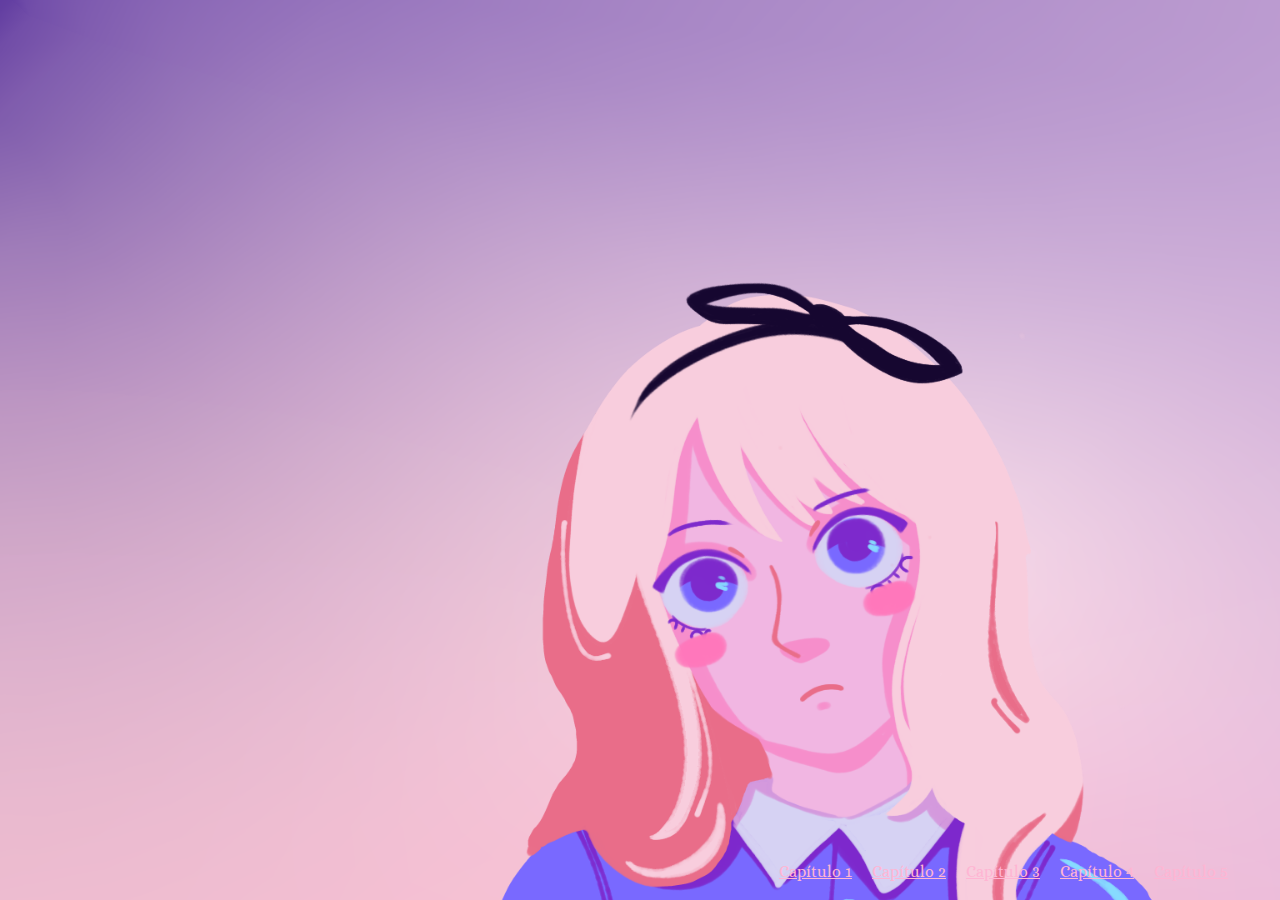
==== index2.html @ 47e31cd2 "Update index2.html" ====
<!DOCTYPE html>
<html>

<head>
    <meta charset="utf-8">
    <meta name="viewport" content="width=device-width, initial-scale=1">
    <title>Alicia Interactivo</title>

    <link rel="shortcut icon" href="img/favicon.png">

    <!-- Fuente -->
    <link href='https://fonts.googleapis.com/css?family=Alice' rel='stylesheet'>

    <style>
        /* Estilos texto */
        h1, h2, p, body, header {
            font-family: 'Alice';
            margin: 0px;}
        }

        h1{
            font-size: 100px;
        }


        /* Estilos para el cuerpo del documento */
        body {

            height: 100vh;
            width: 100%;
            display: flex;
            flex-direction: column;
            margin: 0;
        }

        /* Estilos para el contenedor */
        #contenedor {
            position: relative;
            overflow-y: scroll;
            scroll-behavior: smooth;
        }

        /* Estilos para los recuadros de la escena */
        .recuadros {
            display: flex;
            height: 100vh;
            color: white;
            scroll-snap-align: start;
            text-align: right;
        }

        .recuadro1 {
            width: 1920px;
            height: 1080px;
            background-image: url(img/index2/fondos-inicio.png);
            display: flex;
            flex-direction: column;
        }
        .recuadro1 h1{
            font-size: 70px;
            margin-right: 250px;
            margin-top: 200px;
            flex-direction: column;
        }

        .recuadro1 p{
            font-size: 25px;
            margin-right: 300px;
            margin-top: 8px;
        } 

        .recuadro2 {
            width: 1920px;
            height: 1800px;
        }

        .recuadro2 img{
            width: 1300px;
            height: 731.3px;
            position: absolute;
            padding-top: 750px;
            background-size: contain;
        }

        .recuadro3 {
            flex-direction: column;
            height: 2080px;
            width: 1920px;
            background-image: url(img/index2/fondos-tunel.png);
            background-size: contain;
            background-repeat: no-repeat;
        }

        .recuadro3 p{
        position: absolute;
        font-size: 30px;
        margin-top: 1900px;  
        margin-left: 930px;
       color: #ffb5d3;
       z-index: 1;
        }

        /* Estilos para las animaciones */
        .recuadro-animacion{
            height: 1000px;
            display: flex;
            margin-top: -200px;
            margin-bottom: 100px;
        }

        .animacion-alicia-pesta{
        width: 1300px;
        height: 900px;
        background-image: url(img/index2/animacion-alicia-1.png);
        background-size: cover;
        background-repeat: no-repeat;
        animation: pesta 1s infinite;
        }

        .animacion-alicia-caida{
        
        width: 1920px;
        height: 2080px;
        background-image: url(img/index2/animacion-caida.png); 
        background-repeat: no-repeat;
        animation: caida 18s infinite;
        z-index: 20;
        }


        .recuadro-animacion{
        }

        /* Animación cambio de frames */

        @keyframes pesta{
            0%, 100%{
                background-image: url('img/index2/animacion-alicia-1.png');
            }
            50%{
                 background-image: url('img/index2/animacion-alicia-2.png');
            }
        }

        .recuadro-animacion{
        }

        /* Animación cambio de frames */

        @keyframes caida{
            from{
                background-position-y: -900px;
            }

            to{
                 background-position-y: 2100px;
            }
        }

        /* fade in del texto
        tut: https://alvarotrigo.com/blog/css-text-animations/ */

        .lineup{
              animation: 2s anim-lineUp ease-out infinite;
              animation-iteration-count: 1;

        }
        @keyframes anim-lineUp {
        0% {
         opacity: 0;
        transform: translateY(80%);
         }
        20% {
         opacity: 0;
        }
         50% {
         opacity: 1;
        transform: translateY(0%);
        }
        100% {
      opacity: 1;
        transform: translateY(0%);
            }
        }

        /* Estilos para  el footer */
        footer {
            padding: 19px;
            text-align: center;
            position: absolute;
            bottom: 0;
            display:flex;
          
            margin-left: 750px;
        }

        footer a {
            color: #ffb5d3; 
             margin: 0 10px;
             text-align: center;
            }

        .audio-player{
            opacity: 10%;
        }

    </style>

</head>

<body>

    <div id="contenedor">

       
        <!-- Primera escena, alicia--> 

        <!--audio de fondo
        Babb, J. (2022). A Young Mind [Online]. Autodidactic Studios.-->
        <div class="recuadros recuadro1">
            <div class="audio-player">
            <audio controls>
            <source src="audio/<fondo2.mp3" type="audio/mp3">
            </audio>
            </div>   

         <div class="lineup">
                <h1>¿Qué hago?</h1>
                <p>Scroll para ir al agujero</p>
            </div>
            <!-- animacion pestañeo-->
            <div class="recuadro-animacion">
                <div class="animacion-alicia-pesta"></div>
            </div>
        </div>

        <!-- Escena 2, se asoma-->
        <div class="recuadros recuadro2" style="background-image: url(img/index2/fondos-arboles.png);">
            
            <img src="img/index2/alicia-agachada.png">
        </div>

        <!-- Escena 3, tunel-->
        <div class="recuadros recuadro3" style="background-image2: url(img/index2/fondos-tunel.png);">
           <a href="index3.html"><p> ¡Has caído!</p></a> 
            <div class="recuadro-animacion2">
                <div class="animacion-alicia-caida"></div> <!-- caida alicia-->
            </div>
        </div>

    </div> <!-- Cierre contenido de los frames-->

    <footer>
        <!-- Botones en el footer -->
        <a href="index.html">Capítulo 1</a>
        <a href="index2.html">Capítulo 2</a>
        <a href="index3.html">Capítulo 3</a>
        <a href="index4.html">Capítulo 4</a>
        <a href="index5.html">Capítulo 5</a>
    </footer>

<!-- Scripts, enlaces a librerías JS, etc. -->



</body>

</html>

    <!-- Tutoriales referenciados.

    Tutorial base para el scroll: https://www.youtube.com/watch?v=KAG5wNPdoTw&ab_channel=GreatStack

    Tutorial consultado para la animación de caminata: https://youtu.be/9iru1lvgd4w?si=MXCWQVk_DV4T4RTt
    
    Tutorial para la traslación: https://www.youtube.com/watch?v=oNYHENW-9ig&ab_channel=Mr.WebDesigner -->
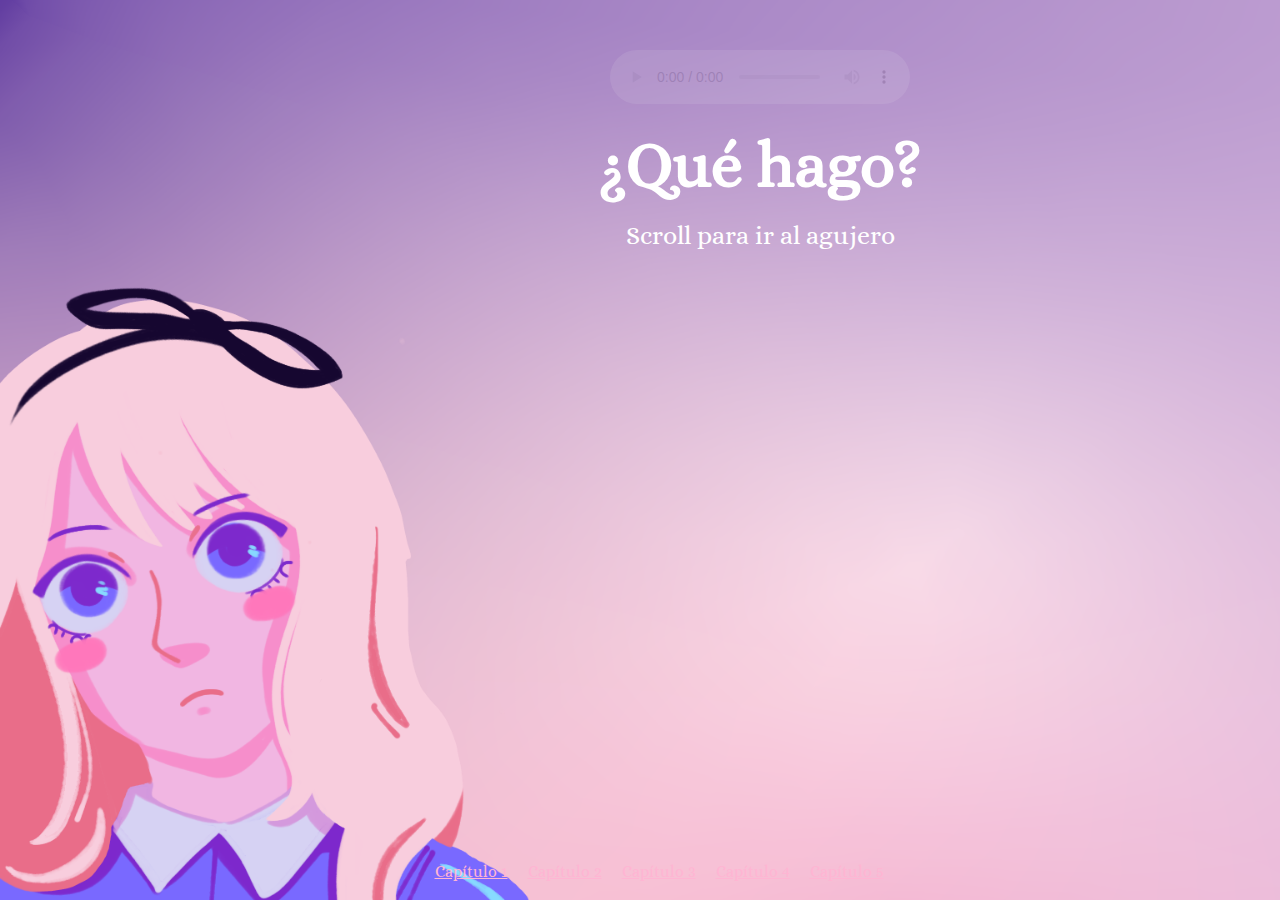
==== commit f8a4f8b7: "Add files via upload" ====
--- a/index2.html
+++ b/index2.html
@@ -18,23 +18,31 @@
             margin: 0px;}
         }
 
+        html, body {
+        margin: 0; /* Asegura que no haya márgenes en el cuerpo y el HTML */
+        padding: 0; /* Asegura que no haya relleno en el cuerpo y el HTML */
+        overflow-x: hidden; /* Oculta la barra de desplazamiento horizontal */
+        }
+
         h1{
             font-size: 100px;
         }
 
-
         /* Estilos para el cuerpo del documento */
         body {
-
             height: 100vh;
             width: 100%;
             display: flex;
             flex-direction: column;
             margin: 0;
+            overflow-x: hidden; /* Oculta la barra de desplazamiento horizontal */
         }
 
         /* Estilos para el contenedor */
         #contenedor {
+            width: 100%;
+            max-width: 100vw;
+            overflow-x: hidden;
             position: relative;
             overflow-y: scroll;
             scroll-behavior: smooth;
@@ -43,34 +51,35 @@
         /* Estilos para los recuadros de la escena */
         .recuadros {
             display: flex;
-            height: 100vh;
+            height: auto;
             color: white;
             scroll-snap-align: start;
             text-align: right;
         }
 
         .recuadro1 {
-            width: 1920px;
-            height: 1080px;
+            width: 1420px; /* Utiliza el ancho completo del viewport */
+            height: auto; /* Ajusta la altura automáticamente según el contenido */
             background-image: url(img/index2/fondos-inicio.png);
             display: flex;
             flex-direction: column;
-        }
-        .recuadro1 h1{
-            font-size: 70px;
-            margin-right: 250px;
-            margin-top: 200px;
-            flex-direction: column;
-        }
-
-        .recuadro1 p{
-            font-size: 25px;
-            margin-right: 300px;
-            margin-top: 8px;
-        } 
+            align-items: center; /* Centra el contenido horizontalmente */
+            text-align: center; /* Centra el texto */
+            padding: 50px; /* Agrega un espacio interno */
+        }
+
+        .recuadro1 h1 {
+            font-size: 5vw; /* Usa unidades de ancho relativas */
+            margin: 20px 0; /* Ajusta los márgenes superior e inferior */
+        }
+
+        .recuadro1 p {
+            font-size: 2vw; /* Usa unidades de ancho relativas */
+            margin-bottom: 20px; /* Ajusta el margen inferior */
+        }
 
         .recuadro2 {
-            width: 1920px;
+            width: 100%;
             height: 1800px;
         }
 
@@ -84,20 +93,23 @@
 
         .recuadro3 {
             flex-direction: column;
-            height: 2080px;
-            width: 1920px;
+            height: auto;
+            width: 100%;
             background-image: url(img/index2/fondos-tunel.png);
-            background-size: contain;
+            background-size: cover; /* Esto podría ayudar a que la imagen cubra completamente el área */
             background-repeat: no-repeat;
+            margin: 0; /* Asegúrate de que no haya márgenes adicionales */
+            padding: 0; /* Asegúrate de que no haya relleno adicional */
+            box-sizing: border-box; /* Considera el tamaño total incluyendo bordes y rellenos */
         }
 
         .recuadro3 p{
         position: absolute;
         font-size: 30px;
-        margin-top: 1900px;  
+        margin-top: 1300px;  
         margin-left: 930px;
-       color: #ffb5d3;
-       z-index: 1;
+        color: #ffb5d3;
+        z-index: 1;
         }
 
         /* Estilos para las animaciones */
@@ -114,6 +126,9 @@
         background-image: url(img/index2/animacion-alicia-1.png);
         background-size: cover;
         background-repeat: no-repeat;
+        position: absolute;
+        right: 600px;
+        top: 180px;
         animation: pesta 1s infinite;
         }
 
@@ -128,11 +143,7 @@
         }
 
 
-        .recuadro-animacion{
-        }
-
         /* Animación cambio de frames */
-
         @keyframes pesta{
             0%, 100%{
                 background-image: url('img/index2/animacion-alicia-1.png');
@@ -183,15 +194,14 @@
             }
         }
 
-        /* Estilos para  el footer */
-        footer {
-            padding: 19px;
-            text-align: center;
-            position: absolute;
-            bottom: 0;
-            display:flex;
-          
-            margin-left: 750px;
+    footer {
+        padding: 19px;
+        text-align: center;
+        position: absolute;
+        bottom: 0;
+        display: flex;
+        justify-content: center; /* Centra horizontalmente los elementos */
+        width: 100%; /* Utiliza el ancho completo del viewport */
         }
 
         footer a {
@@ -211,7 +221,6 @@
 <body>
 
     <div id="contenedor">
-
        
         <!-- Primera escena, alicia--> 
 
@@ -222,7 +231,7 @@
             <audio controls>
             <source src="audio/<fondo2.mp3" type="audio/mp3">
             </audio>
-            </div>   
+        </div>   
 
          <div class="lineup">
                 <h1>¿Qué hago?</h1>
@@ -262,7 +271,6 @@
 <!-- Scripts, enlaces a librerías JS, etc. -->
 
 
-
 </body>
 
 </html>
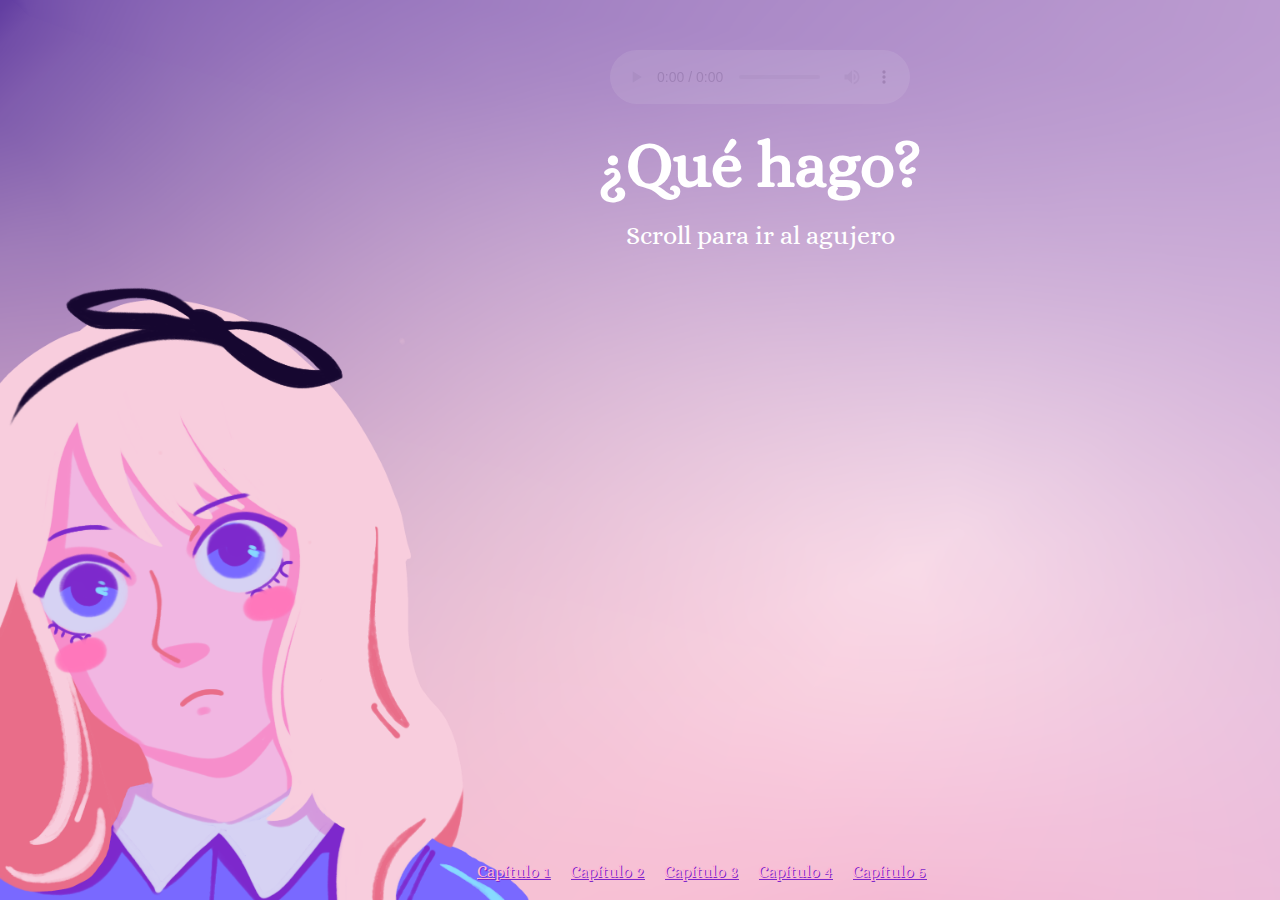
==== commit 4e546d22: "Update index2.html" ====
--- a/index2.html
+++ b/index2.html
@@ -194,21 +194,21 @@
             }
         }
 
-    footer {
-        padding: 19px;
-        text-align: center;
-        position: absolute;
-        bottom: 0;
-        display: flex;
-        justify-content: center; /* Centra horizontalmente los elementos */
-        width: 100%; /* Utiliza el ancho completo del viewport */
+       footer {
+            z-index: 10;
+            padding: 19px;
+            position: absolute;
+            bottom: 0;
+            display:flex;
+            left: 35%;
+            text-shadow: 1px 1px #7c28cb;
         }
 
         footer a {
             color: #ffb5d3; 
              margin: 0 10px;
-             text-align: center;
-            }
+            }
+
 
         .audio-player{
             opacity: 10%;
@@ -229,7 +229,7 @@
         <div class="recuadros recuadro1">
             <div class="audio-player">
             <audio controls>
-            <source src="audio/<fondo2.mp3" type="audio/mp3">
+            <source src="audio/fondo2.mp3" type="audio/mp3">
             </audio>
         </div>   
 
@@ -244,8 +244,7 @@
         </div>
 
         <!-- Escena 2, se asoma-->
-        <div class="recuadros recuadro2" style="background-image: url(img/index2/fondos-arboles.png);">
-            
+        <div class="recuadros recuadro2" style="background-image: url(img/index2/fondos-arboles.png);">        
             <img src="img/index2/alicia-agachada.png">
         </div>
 
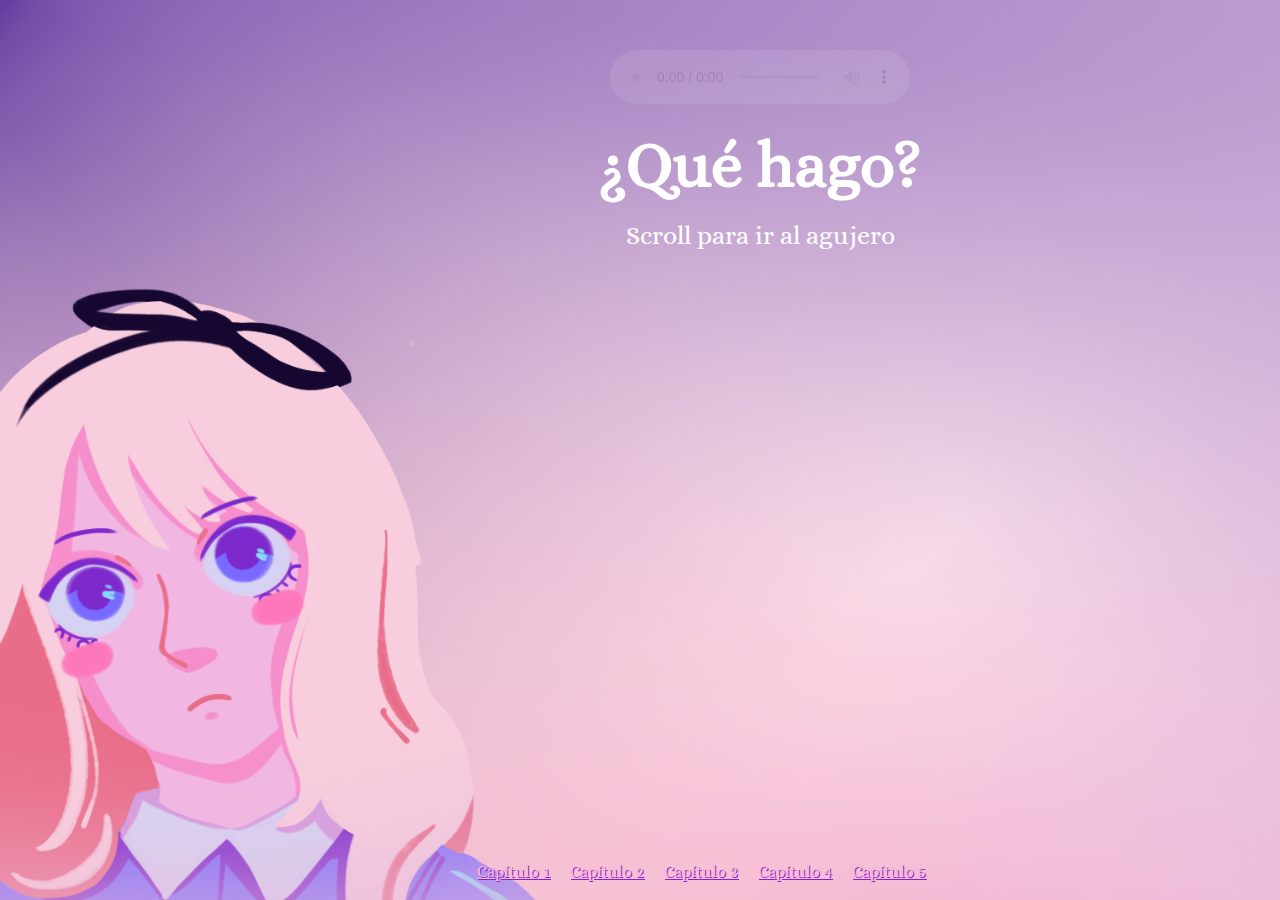
==== commit 8328e88a: "Add files via upload" ====
--- a/index2.html
+++ b/index2.html
@@ -75,7 +75,6 @@
 
         .recuadro1 p {
             font-size: 2vw; /* Usa unidades de ancho relativas */
-            margin-bottom: 20px; /* Ajusta el margen inferior */
         }
 
         .recuadro2 {
@@ -105,19 +104,20 @@
 
         .recuadro3 p{
         position: absolute;
-        font-size: 30px;
-        margin-top: 1300px;  
-        margin-left: 930px;
-        color: #ffb5d3;
-        z-index: 1;
+        font-size: 60px;
+        text-shadow: 1px 1px #110627;
+        margin-top: 1100px;  
+        margin-left: 830px;
+        color: #110627;
+        z-index: 5;
         }
 
         /* Estilos para las animaciones */
         .recuadro-animacion{
-            height: 1000px;
-            display: flex;
-            margin-top: -200px;
-            margin-bottom: 100px;
+            height: 700px;
+            display: flex;
+            margin: 0;
+        
         }
 
         .animacion-alicia-pesta{
@@ -138,7 +138,7 @@
         height: 2080px;
         background-image: url(img/index2/animacion-caida.png); 
         background-repeat: no-repeat;
-        animation: caida 18s infinite;
+        animation: caida 7s infinite;
         z-index: 20;
         }
 
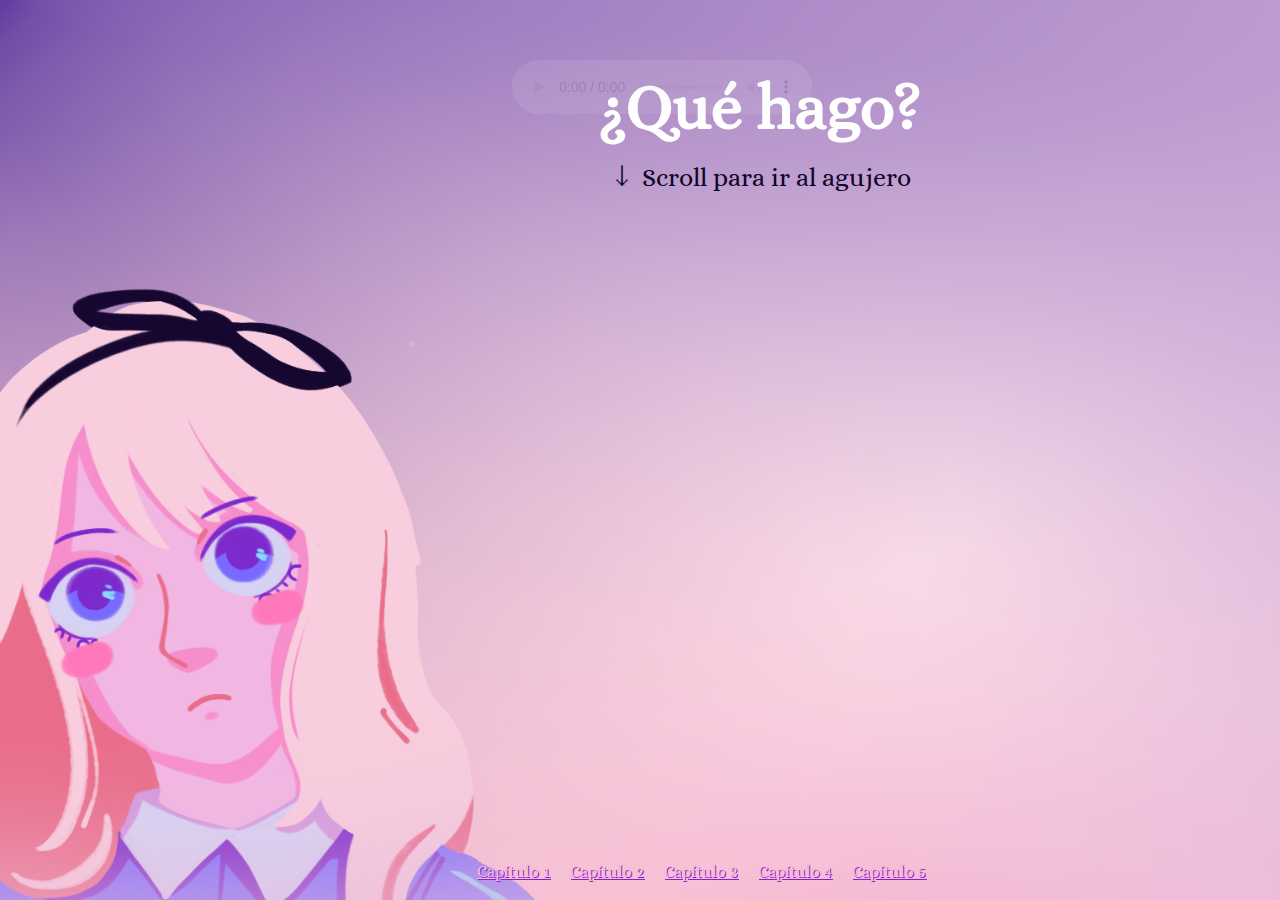
==== commit ecd197cf: "Update index2.html" ====
--- a/index2.html
+++ b/index2.html
@@ -74,7 +74,8 @@
         }
 
         .recuadro1 p {
-            font-size: 2vw; /* Usa unidades de ancho relativas */
+            font-size: 2vw;
+            color: #110627;
         }
 
         .recuadro2 {
@@ -211,7 +212,11 @@
 
 
         .audio-player{
+            position: absolute;
+            margin-top: 10px;
+            left: 40%;
             opacity: 10%;
+            z-index: 30;
         }
 
     </style>
@@ -235,7 +240,7 @@
 
          <div class="lineup">
                 <h1>¿Qué hago?</h1>
-                <p>Scroll para ir al agujero</p>
+                <p>🡓 Scroll para ir al agujero</p>
             </div>
             <!-- animacion pestañeo-->
             <div class="recuadro-animacion">
@@ -250,7 +255,7 @@
 
         <!-- Escena 3, tunel-->
         <div class="recuadros recuadro3" style="background-image2: url(img/index2/fondos-tunel.png);">
-           <a href="index3.html"><p> ¡Has caído!</p></a> 
+           <a href="index3.html"><p>➜ ¡Has caído!</p></a> 
             <div class="recuadro-animacion2">
                 <div class="animacion-alicia-caida"></div> <!-- caida alicia-->
             </div>
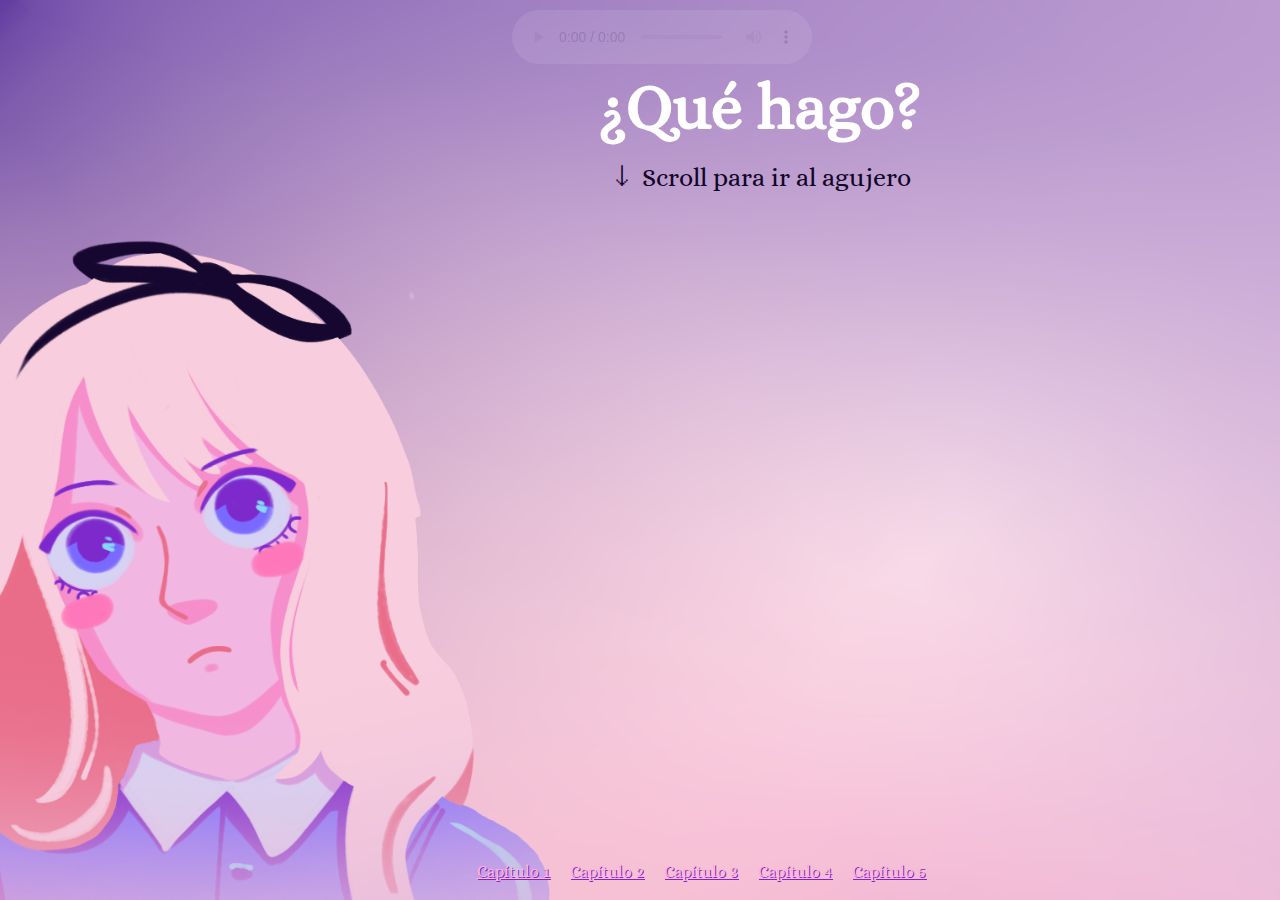
==== commit 10fe91c6: "Add files via upload" ====
--- a/index2.html
+++ b/index2.html
@@ -129,7 +129,7 @@
         background-repeat: no-repeat;
         position: absolute;
         right: 600px;
-        top: 180px;
+        top: 132px;
         animation: pesta 1s infinite;
         }
 
@@ -213,7 +213,7 @@
 
         .audio-player{
             position: absolute;
-            margin-top: 10px;
+            top: 10px;
             left: 40%;
             opacity: 10%;
             z-index: 30;
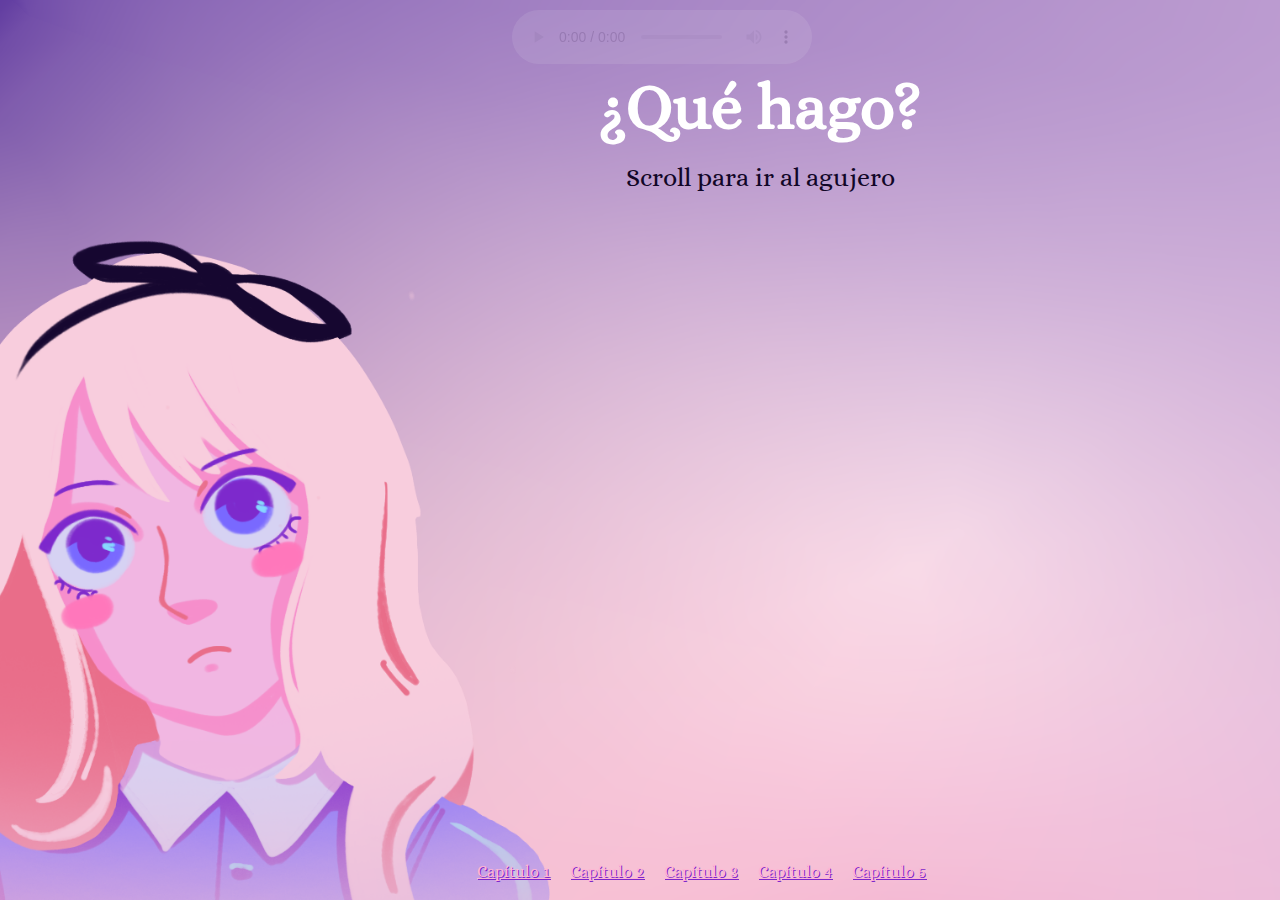
==== commit a167e7e9: "Update index2.html" ====
--- a/index2.html
+++ b/index2.html
@@ -240,7 +240,7 @@
 
          <div class="lineup">
                 <h1>¿Qué hago?</h1>
-                <p>🡓 Scroll para ir al agujero</p>
+                <p>Scroll para ir al agujero</p>
             </div>
             <!-- animacion pestañeo-->
             <div class="recuadro-animacion">
